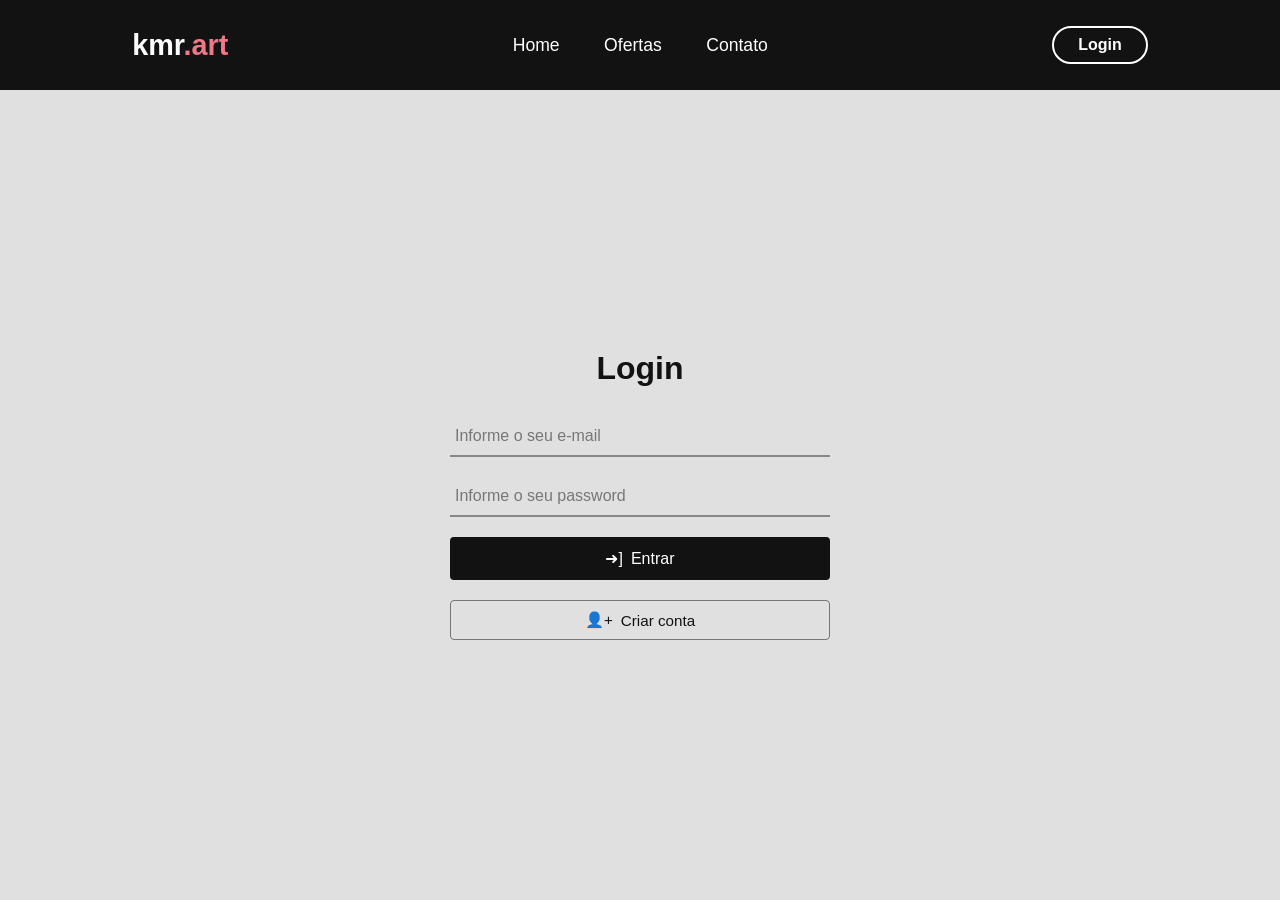
==== avaliacao-03-kiara-k/login/login.html @ d409c7f8 "Add files via upload" ====
<!DOCTYPE html>
<html lang="pt-br">
<head>
    <meta charset="UTF-8">
    <meta name="viewport" content="width=device-width, initial-scale=1.0">
    <title>Login - kmr</title>
    <link rel="stylesheet" href="./style.css">
</head>
<body>

    <!-- Cabeçalho (Base do seu exercício) -->
    <header>
        <h2>kmr<span>.art</span></h2>

        <nav>
            <ul>
                <li><a href="index.html">home</a></li>
                <li><a href="#">ofertas</a></li>
                <li><a href="#">contato</a></li>
            </ul>
        </nav>

        <section>
            <a href="login.html" class="btn-login">login</a>
        </section>
    </header>

    <!-- Área Principal de Login -->
    <main class="login-container">
        <h2>Login</h2>

        <form class="login-form">
            <div class="input-group">
                <input type="email" placeholder="Informe o seu e-mail" required>
            </div>

            <div class="input-group">
                <input type="password" placeholder="Informe o seu password" required>
            </div>

            <button type="submit" class="btn-submit">
                <span>➜]</span> Entrar
            </button>

            <a href="#" class="btn-register">
                <span>👤+</span> Criar conta
            </a>
        </form>
    </main>

</body>
</html>
---- avaliacao-03-kiara-k/login/style.css ----
* {
    margin: 0;
    padding: 0;
    box-sizing: border-box;
}

body {
    font-family: 'Poppins', Helvetica, sans-serif;
    font-size: 16px;
    width: 100vw;
    height: 100vh;
    background-color: #e0e0e0;
    display: flex;
    flex-direction: column;
}

/* Header estilizado idêntico ao seu exercício */
header {
    height: 10vh;
    width: 100%;
    background-color: #121212;
    color: #ffffff;
    display: flex;
    justify-content: space-around;
    align-items: center;
}

header h2 {
    font-size: 1.8rem;
    color: #ffffff;
}

header h2 span {
    color: #ef7889;
    font-weight: 700;
}

header nav ul li {
    list-style-type: none;
    display: inline-block;
    padding: 0 1.25rem;
}

header nav ul li a {
    text-decoration: none;
    color: #ffffff;
    font-size: 1.1rem;
    font-weight: 500;
    text-transform: capitalize;
    transition: 0.3s;
}

header nav ul li a:hover {
    border-bottom: 3px solid #ef7889;
}

header section a {
    background-color: #ef7889;
    color: #fff;
    padding: 0.5rem 1.5rem;
    border-radius: 25px;
    border: none;
    font-size: 1rem;
    font-weight: 600;
    text-decoration: none;
    text-transform: capitalize;
    text-align: center;
    display: inline-block;
    transition: 0.3s;
}

header section a:hover {
    background-color: #fff;
    color: #121212;
}

.btn-login {
    background-color: transparent !important;
    color: #ffffff !important;
    border: 2px solid #ffffff !important;
}

.btn-login:hover {
    background-color: #ffffff !important;
    color: #121212 !important;
}

/* Estilização da Tela de Login */
.login-container {
    flex: 1;
    display: flex;
    flex-direction: column;
    justify-content: center;
    align-items: center;
    padding: 20px;
}

.login-container h2 {
    font-size: 2rem;
    font-weight: 600;
    margin-bottom: 30px;
    color: #121212;
}

.login-form {
    width: 100%;
    max-width: 380px;
    display: flex;
    flex-direction: column;
    gap: 20px;
}

.input-group input {
    width: 100%;
    padding: 10px 5px;
    background: transparent;
    border: none;
    border-bottom: 2px solid #888888;
    font-size: 1rem;
    outline: none;
    color: #121212;
}

.input-group input::placeholder {
    color: #777777;
}

.input-group input:focus {
    border-bottom-color: #121212;
}

.btn-submit {
    width: 100%;
    padding: 12px;
    background-color: #121212;
    color: #ffffff;
    border: none;
    border-radius: 4px;
    font-size: 1rem;
    font-weight: 500;
    cursor: pointer;
    display: flex;
    justify-content: center;
    align-items: center;
    gap: 8px;
    transition: background 0.3s;
}

.btn-submit:hover {
    background-color: #333333;
}

.btn-register {
    width: 100%;
    padding: 10px;
    background-color: transparent;
    color: #121212;
    border: 1px solid #777777;
    border-radius: 4px;
    font-size: 0.95rem;
    text-decoration: none;
    text-align: center;
    display: flex;
    justify-content: center;
    align-items: center;
    gap: 8px;
    transition: background 0.3s;
}

.btn-register:hover {
    background-color: #d0d0d0;
}
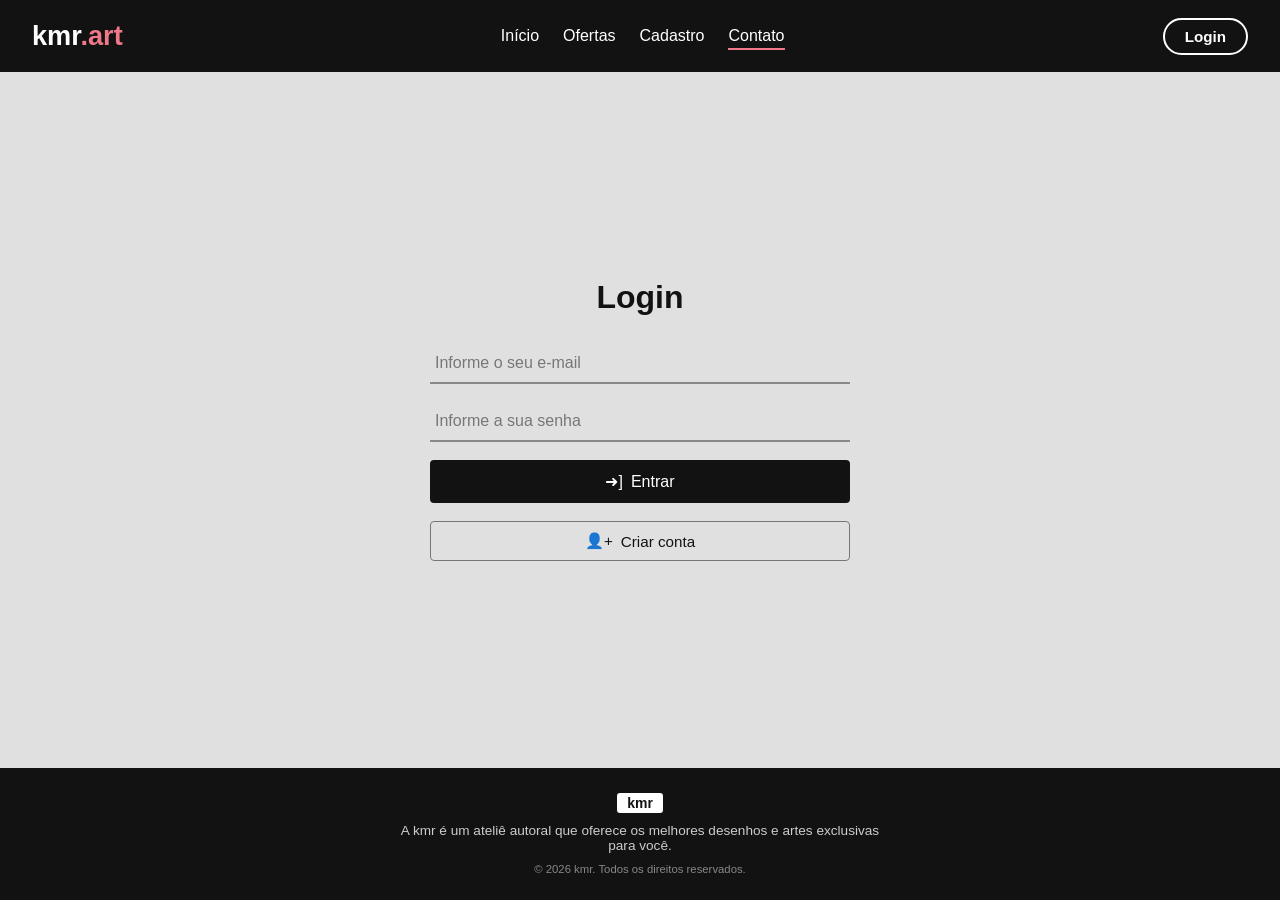
==== commit 31fb5c9c: "Add files via upload" ====
--- a/avaliacao-03-kiara-k/login/login.html
+++ b/avaliacao-03-kiara-k/login/login.html
@@ -8,45 +8,55 @@
 </head>
 <body>
 
-    <!-- Cabeçalho (Base do seu exercício) -->
-    <header>
-        <h2>kmr<span>.art</span></h2>
+    <!-- Cabeçalho Superior -->
+    <header class="site-header">
+        <a href="index.html" class="brand-logo">kmr<span>.art</span></a>
 
-        <nav>
+        <nav class="main-nav" aria-label="Navegação principal">
             <ul>
-                <li><a href="index.html">home</a></li>
-                <li><a href="#">ofertas</a></li>
-                <li><a href="#">contato</a></li>
+                <li><a href="index.html">Início</a></li>
+                <li><a href="produto.html">Ofertas</a></li>
+                <li><a href="new.html">Cadastro</a></li>
+                <li><a href="login.html" class="active">Contato</a></li>
             </ul>
         </nav>
 
-        <section>
-            <a href="login.html" class="btn-login">login</a>
-        </section>
+        <div class="header-actions">
+            <a href="login.html" class="btn-header-login">Login</a>
+        </div>
     </header>
 
     <!-- Área Principal de Login -->
-    <main class="login-container">
-        <h2>Login</h2>
+    <main class="auth-page">
+        <section class="login-container" aria-label="Formulário de login">
+            <h1>Login</h1>
 
-        <form class="login-form">
-            <div class="input-group">
-                <input type="email" placeholder="Informe o seu e-mail" required>
-            </div>
+            <form class="login-form" action="index.html" method="get">
+                <div class="input-group">
+                    <input type="email" placeholder="Informe o seu e-mail" aria-label="E-mail" required>
+                </div>
 
-            <div class="input-group">
-                <input type="password" placeholder="Informe o seu password" required>
-            </div>
+                <div class="input-group">
+                    <input type="password" placeholder="Informe a sua senha" aria-label="Senha" required>
+                </div>
 
-            <button type="submit" class="btn-submit">
-                <span>➜]</span> Entrar
-            </button>
+                <button type="submit" class="btn-submit">
+                    <span>➜]</span> Entrar
+                </button>
 
-            <a href="#" class="btn-register">
-                <span>👤+</span> Criar conta
-            </a>
-        </form>
+                <a href="new.html" class="btn-register">
+                    <span>👤+</span> Criar conta
+                </a>
+            </form>
+        </section>
     </main>
+
+    <!-- Rodapé -->
+    <footer class="site-footer">
+        <div class="footer-logo">kmr</div>
+        <p>A kmr é um ateliê autoral que oferece os melhores desenhos e artes exclusivas para você.</p>
+        <small>© 2026 kmr. Todos os direitos reservados.</small>
+    </footer>
 
 </body>
 </html>
--- a/avaliacao-03-kiara-k/login/style.css
+++ b/avaliacao-03-kiara-k/login/style.css
@@ -1,3 +1,4 @@
+/* Reset e configurações gerais */
 * {
     margin: 0;
     padding: 0;
@@ -5,112 +6,259 @@
 }
 
 body {
-    font-family: 'Poppins', Helvetica, sans-serif;
+    font-family: 'Poppins', 'Segoe UI', Tahoma, Geneva, Verdana, sans-serif;
     font-size: 16px;
-    width: 100vw;
-    height: 100vh;
+    min-height: 100vh;
     background-color: #e0e0e0;
-    display: flex;
-    flex-direction: column;
-}
-
-/* Header estilizado idêntico ao seu exercício */
-header {
-    height: 10vh;
+    color: #121212;
+    display: flex;
+    flex-direction: column;
+}
+
+/* Cabeçalho padronizado */
+.site-header {
+    min-height: 72px;
     width: 100%;
     background-color: #121212;
     color: #ffffff;
-    display: flex;
-    justify-content: space-around;
-    align-items: center;
-}
-
-header h2 {
-    font-size: 1.8rem;
-    color: #ffffff;
-}
-
-header h2 span {
+    padding: 12px 32px;
+    display: flex;
+    justify-content: space-between;
+    align-items: center;
+    gap: 20px;
+}
+
+.brand-logo {
+    font-size: 1.7rem;
+    font-weight: 700;
+    color: #ffffff;
+    text-decoration: none;
+}
+
+.brand-logo span {
     color: #ef7889;
+}
+
+.main-nav ul {
+    list-style: none;
+    display: flex;
+    align-items: center;
+    gap: 24px;
+}
+
+.main-nav a {
+    text-decoration: none;
+    color: #ffffff;
+    font-size: 1rem;
+    font-weight: 500;
+    padding-bottom: 4px;
+    border-bottom: 2px solid transparent;
+    transition: border-color 0.25s ease, color 0.25s ease;
+}
+
+.main-nav a:hover,
+.main-nav a.active {
+    border-bottom-color: #ef7889;
+    color: #ffffff;
+}
+
+.btn-header-login {
+    background-color: transparent;
+    color: #ffffff;
+    border: 2px solid #ffffff;
+    padding: 8px 20px;
+    border-radius: 25px;
+    font-size: 0.95rem;
+    font-weight: 600;
+    text-decoration: none;
+    display: inline-block;
+    transition: background-color 0.25s ease, color 0.25s ease;
+}
+
+.btn-header-login:hover {
+    background-color: #ef7889;
+    border-color: #ef7889;
+    color: #ffffff;
+}
+
+/* Área principal */
+.main-content {
+    flex: 1;
+    width: 100%;
+    max-width: 1320px;
+    margin: 0 auto;
+    padding: 40px 20px;
+}
+
+.top-section {
+    text-align: center;
+    margin-bottom: 36px;
+}
+
+.top-section h1 {
+    font-size: 2rem;
     font-weight: 700;
-}
-
-header nav ul li {
-    list-style-type: none;
-    display: inline-block;
-    padding: 0 1.25rem;
-}
-
-header nav ul li a {
+    color: #121212;
+    margin-bottom: 20px;
+    text-transform: capitalize;
+}
+
+.search-box {
+    max-width: 460px;
+    margin: 0 auto;
+}
+
+.search-box input {
+    width: 100%;
+    padding: 12px 18px;
+    border-radius: 25px;
+    border: 1px solid #b5b5b5;
+    background-color: #ffffff;
+    font-size: 0.95rem;
+    color: #121212;
+    outline: none;
+}
+
+.search-box input:focus {
+    border-color: #121212;
+}
+
+/* Grid de cards (index.html) */
+.card-container {
+    display: grid;
+    grid-template-columns: repeat(4, 1fr);
+    gap: 24px;
+}
+
+.card {
+    width: 100%;
+    display: flex;
+    flex-direction: column;
+    background-color: #ffffff;
+    border-radius: 12px;
+    overflow: hidden;
+    border: 1px solid #d0d0d0;
+    box-shadow: 0 4px 15px rgba(0, 0, 0, 0.08);
+    transition: transform 0.3s ease, box-shadow 0.3s ease;
+}
+
+.card:hover {
+    transform: translateY(-4px);
+    box-shadow: 0 8px 20px rgba(0, 0, 0, 0.12);
+}
+
+.card img {
+    width: 100%;
+    height: 220px;
+    object-fit: cover;
+    display: block;
+}
+
+.card-content {
+    padding: 20px;
+    display: flex;
+    flex-direction: column;
+    flex-grow: 1;
+}
+
+.card-tag {
+    font-size: 0.78rem;
+    font-weight: 600;
+    color: #b84a5b;
+    margin-bottom: 8px;
+}
+
+.card-title {
+    font-size: 1.15rem;
+    font-weight: 700;
+    color: #121212;
+    margin-bottom: 10px;
+}
+
+.card-subtitle {
+    font-size: 0.9rem;
+    color: #555555;
+    line-height: 1.5;
+    margin-bottom: 20px;
+    flex-grow: 1;
+}
+
+.card-info {
+    display: flex;
+    justify-content: space-between;
+    align-items: center;
+    margin-bottom: 16px;
+    padding-top: 10px;
+    border-top: 1px solid #ececec;
+}
+
+.price-label {
+    font-size: 0.85rem;
+    color: #666666;
+}
+
+.price-value {
+    font-size: 1.05rem;
+    font-weight: 700;
+    color: #121212;
+}
+
+.card-btn {
+    display: block;
+    text-align: center;
+    background-color: #121212;
+    color: #ffffff;
     text-decoration: none;
-    color: #ffffff;
-    font-size: 1.1rem;
-    font-weight: 500;
-    text-transform: capitalize;
-    transition: 0.3s;
-}
-
-header nav ul li a:hover {
-    border-bottom: 3px solid #ef7889;
-}
-
-header section a {
+    padding: 10px 16px;
+    border-radius: 6px;
+    font-size: 0.95rem;
+    font-weight: 600;
+    transition: background-color 0.25s ease;
+}
+
+.card-btn:hover {
     background-color: #ef7889;
-    color: #fff;
-    padding: 0.5rem 1.5rem;
-    border-radius: 25px;
-    border: none;
-    font-size: 1rem;
-    font-weight: 600;
-    text-decoration: none;
-    text-transform: capitalize;
-    text-align: center;
-    display: inline-block;
-    transition: 0.3s;
-}
-
-header section a:hover {
-    background-color: #fff;
-    color: #121212;
-}
-
-.btn-login {
-    background-color: transparent !important;
-    color: #ffffff !important;
-    border: 2px solid #ffffff !important;
-}
-
-.btn-login:hover {
-    background-color: #ffffff !important;
-    color: #121212 !important;
-}
-
-/* Estilização da Tela de Login */
-.login-container {
+}
+
+/* Telas de login e cadastro */
+.auth-page {
     flex: 1;
     display: flex;
-    flex-direction: column;
     justify-content: center;
     align-items: center;
-    padding: 20px;
-}
-
-.login-container h2 {
+    padding: 40px 20px;
+}
+
+.login-container,
+.register-container {
+    width: 100%;
+    max-width: 420px;
+    display: flex;
+    flex-direction: column;
+    align-items: center;
+}
+
+.login-container h1,
+.register-container h1 {
     font-size: 2rem;
     font-weight: 600;
-    margin-bottom: 30px;
-    color: #121212;
-}
-
-.login-form {
-    width: 100%;
-    max-width: 380px;
-    display: flex;
-    flex-direction: column;
-    gap: 20px;
-}
-
-.input-group input {
+    margin-bottom: 28px;
+    color: #121212;
+    display: flex;
+    align-items: center;
+    gap: 8px;
+}
+
+.login-form,
+.register-form {
+    width: 100%;
+    display: flex;
+    flex-direction: column;
+    gap: 18px;
+}
+
+.input-group input,
+.input-group select {
     width: 100%;
     padding: 10px 5px;
     background: transparent;
@@ -121,12 +269,69 @@
     color: #121212;
 }
 
+.input-group select {
+    cursor: pointer;
+}
+
+.input-group input:focus,
+.input-group select:focus {
+    border-bottom-color: #121212;
+}
+
 .input-group input::placeholder {
     color: #777777;
 }
 
-.input-group input:focus {
-    border-bottom-color: #121212;
+.radio-group {
+    border: none;
+    display: flex;
+    flex-direction: column;
+    gap: 8px;
+    margin: 4px 0;
+}
+
+.radio-group legend {
+    font-size: 0.9rem;
+    font-weight: 600;
+    color: #2b2b2b;
+    margin-bottom: 4px;
+}
+
+.radio-group label {
+    font-size: 0.9rem;
+    color: #444444;
+    display: flex;
+    align-items: center;
+    gap: 8px;
+    cursor: pointer;
+}
+
+.radio-group input[type="radio"] {
+    accent-color: #121212;
+    cursor: pointer;
+}
+
+.profile-upload-section {
+    display: flex;
+    flex-direction: column;
+    align-items: center;
+    gap: 12px;
+    margin: 8px 0;
+}
+
+.avatar-placeholder {
+    width: 70px;
+    height: 70px;
+    border-radius: 50%;
+    background-color: #121212;
+    display: flex;
+    justify-content: center;
+    align-items: center;
+}
+
+.file-input-wrapper input[type="file"] {
+    font-size: 0.85rem;
+    color: #555555;
 }
 
 .btn-submit {
@@ -143,7 +348,7 @@
     justify-content: center;
     align-items: center;
     gap: 8px;
-    transition: background 0.3s;
+    transition: background-color 0.3s ease;
 }
 
 .btn-submit:hover {
@@ -164,9 +369,160 @@
     justify-content: center;
     align-items: center;
     gap: 8px;
-    transition: background 0.3s;
+    transition: background-color 0.3s ease;
 }
 
 .btn-register:hover {
     background-color: #d0d0d0;
+}
+
+/* Tabela de ofertas (produto.html) */
+.offers-section {
+    margin-top: 20px;
+    margin-bottom: 40px;
+}
+
+.table-responsive {
+    width: 100%;
+    overflow-x: auto;
+}
+
+.offers-table {
+    width: 100%;
+    min-width: 600px;
+    border-collapse: collapse;
+    background-color: #d1d1d1;
+    border: 2px solid #2b2b2b;
+    font-size: 14px;
+    box-shadow: 0 4px 10px rgba(0, 0, 0, 0.1);
+}
+
+.table-main-title {
+    background-color: #1a1a1a;
+    color: #ffffff;
+    text-align: center;
+    padding: 16px;
+    font-size: 18px;
+    font-weight: 600;
+    letter-spacing: 0.5px;
+    border-bottom: 2px solid #2b2b2b;
+}
+
+.table-header-row th {
+    background-color: #2b2b2b;
+    color: #ffffff;
+    padding: 12px 15px;
+    font-weight: 600;
+    font-size: 14px;
+    border: 1px solid #444444;
+    text-align: left;
+}
+
+.table-header-row th:first-child,
+.table-header-row th:last-child {
+    text-align: center;
+}
+
+.offers-table td {
+    padding: 12px 15px;
+    border: 1px solid #b5b5b5;
+    color: #121212;
+}
+
+.offers-table td:first-child,
+.offers-table td:last-child {
+    text-align: center;
+}
+
+.offers-table tbody tr:nth-child(odd) {
+    background-color: #c4c4c4;
+}
+
+.offers-table tbody tr:nth-child(even) {
+    background-color: #e0e0e0;
+}
+
+.offers-table tbody tr:hover {
+    background-color: #a8a8a8;
+    transition: background-color 0.2s ease;
+}
+
+.table-btn {
+    display: inline-block;
+    background-color: #1a1a1a;
+    color: #ffffff;
+    text-decoration: none;
+    padding: 6px 14px;
+    border-radius: 20px;
+    font-size: 12px;
+    font-weight: 600;
+    transition: background-color 0.2s ease, color 0.2s ease;
+}
+
+.offers-table tbody tr:hover .table-btn {
+    background-color: #ffffff;
+    color: #1a1a1a;
+}
+
+/* Rodapé padronizado */
+.site-footer {
+    background-color: #121212;
+    color: #ffffff;
+    text-align: center;
+    padding: 25px 20px;
+    display: flex;
+    flex-direction: column;
+    align-items: center;
+    gap: 10px;
+    font-size: 0.85rem;
+}
+
+.footer-logo {
+    background-color: #ffffff;
+    color: #121212;
+    font-weight: 700;
+    font-size: 14px;
+    padding: 2px 10px;
+    border-radius: 3px;
+    text-transform: lowercase;
+}
+
+.site-footer p {
+    color: #cccccc;
+    max-width: 500px;
+}
+
+.site-footer small {
+    color: #888888;
+}
+
+/* Responsividade */
+@media (max-width: 1024px) {
+    .card-container {
+        grid-template-columns: repeat(2, 1fr);
+    }
+}
+
+@media (max-width: 768px) {
+    .site-header {
+        flex-direction: column;
+        padding: 16px;
+        gap: 12px;
+    }
+
+    .main-nav ul {
+        flex-wrap: wrap;
+        justify-content: center;
+        gap: 14px;
+    }
+
+    .top-section h1 {
+        font-size: 1.5rem;
+    }
+}
+
+@media (max-width: 600px) {
+    .card-container {
+        grid-template-columns: 1fr;
+    }
 }
